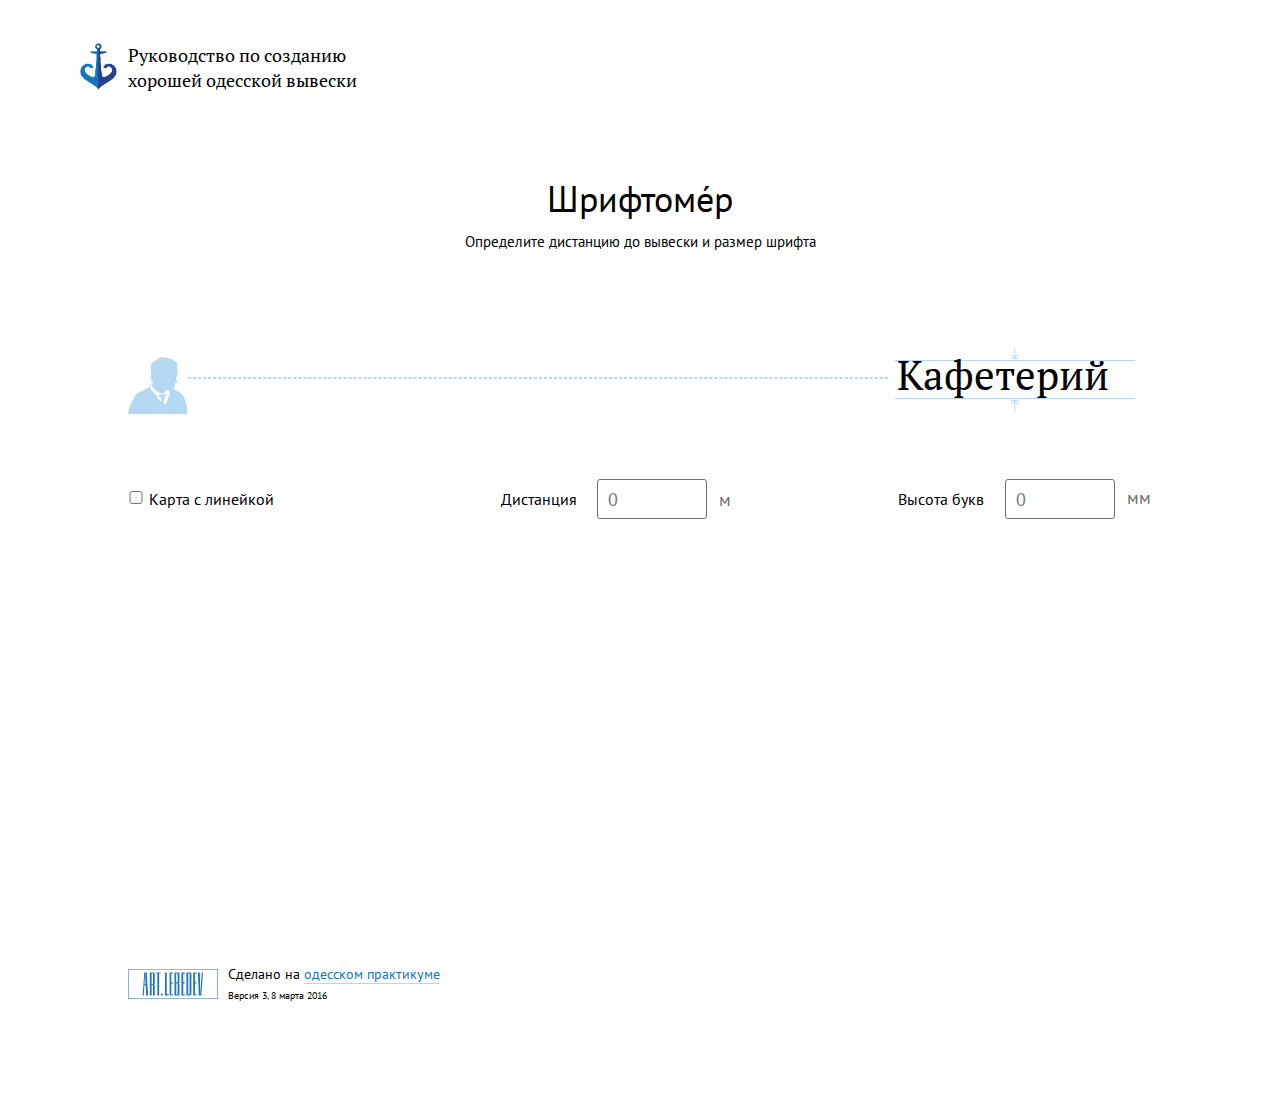
==== v.03-19/index.html @ 917c9a10 "[+] v. 03-19" ====
<!doctype html>
<html>
<head>
  <meta charset="utf-8">
  <meta name="viewport" content="initial-scale=1.0">
  <title>Шрифтомер</title>
  <link href="http://fonts.googleapis.com/css?family=PT+Sans:400,400|PT+Serif:400" rel="stylesheet" type="text/css">
  <link rel="stylesheet" href="css/standardize.css">
  <link rel="stylesheet" href="css/shriftomer-3.css">

  <!-- Yandex.Metrika counter --> <script type="text/javascript"> (function (d, w, c) { (w[c] = w[c] || []).push(function() { try { w.yaCounter34989135 = new Ya.Metrika({ id:34989135, clickmap:true, trackLinks:true, accurateTrackBounce:true, webvisor:true }); } catch(e) { } }); var n = d.getElementsByTagName("script")[0], s = d.createElement("script"), f = function () { n.parentNode.insertBefore(s, n); }; s.type = "text/javascript"; s.async = true; s.src = "https://mc.yandex.ru/metrika/watch.js"; if (w.opera == "[object Opera]") { d.addEventListener("DOMContentLoaded", f, false); } else { f(); } })(document, window, "yandex_metrika_callbacks"); </script> <noscript><div><img src="https://mc.yandex.ru/watch/34989135" style="position:absolute; left:-9999px;" alt="" /></div></noscript> <!-- /Yandex.Metrika counter -->
  
 
</head>
<body class="body page-shriftomer-3 clearfix">
  <div class="all clearfix">
    <div class="logo clearfix">
      <img class="odessa-logo" src="images/odessa-logo.gif">
      <h1 class="_text">Руководство&nbsp;по созданию<br>хорошей одесской вывески</h1>
    </div>
    <div class="namus clearfix">
      <h2 class="_text _text-2">Шрифтоме́р</h2>
      <p class="text _text">Определите дистанцию до вывески и размер шрифта

</p>
    </div>
    <div class="instruments clearfix">
      <div class="head-line-sign">
        <div class="head"></div>
        <div class="distance-line"></div>
        <div class="viveska">
          <p class="name">Кафетерий</p>
          <div class="top">
            <p class="arrow">⤓</p>
            <div class="hr"></div>
          </div>
          <div class="bottom">
            <p class="arrow">⤒</p>
            <div class="hr"></div>
          </div>
        </div>
      </div>
      <div class="inputs clearfix">
        <div   class="container clearfix">
          <label   for="show-on-map" class="checkbox-label clearfix js-map">
            <input id="show-on-map" class="checkbox" type="checkbox">
            <span class="point-text _text">Карта с линейкой</span>
          </label>
          <div class="distance-input clearfix">
            <p class="_text">Дистанция</p>
            <input id="distance-input" class="_input" name="distanciya" placeholder="0" type="number">
            <p class="m">м</p>
          </div>
          <div class="fontsize-input clearfix">
            <p class="_text">Высота букв</p>
            <input id="symbols-height" class="_input" name="distanciya" placeholder="0" type="number">
            <p class="m">мм</p>
          </div>
        </div>
      </div>
    </div>
    <div class="mapus clearfix">
      <div class="map"><script type="text/javascript" charset="utf-8" src="https://api-maps.yandex.ru/services/constructor/1.0/js/?sid=C_Go-hJME_GVf_C3_RWdQXZZgcXPr0pS&width=100%&height=316&lang=uk_UA&sourceType=constructor"></script></div>
    </div>
    <div class="footer clearfix">
      <div class="container clearfix">
        <div class="tema-logo clearfix">
          <img class="image" src="images/artlebedev-logo.svg">
        </div>
        <div class="description">
          <p class="made">Сделано на <a href="#">одесском практикуме</a></p>
          <p class="version">Версия 3, 8 марта 2016</p>
        </div>
      </div>
    </div>
  </div>

  <script src="js/jquery-min.js"></script>
  <script src="js/shriftomer-3.js"></script>
</body>
</html>
---- v.03-19/css/standardize.css ----
/*! normalize.css v2.1.0 | MIT License | git.io/normalize */

/* ==========================================================================
   HTML5 display definitions
   ========================================================================== */

/**
 * Correct `block` display not defined in IE 8/9.
 */

article,
aside,
details,
figcaption,
figure,
footer,
header,
hgroup,
main,
nav,
section,
summary {
    display: block;
}

/**
 * Correct `inline-block` display not defined in IE 8/9.
 */

audio,
canvas,
video {
    display: inline-block;
}

/**
 * Prevent modern browsers from displaying `audio` without controls.
 * Remove excess height in iOS 5 devices.
 */

audio:not([controls]) {
    display: none;
    height: 0;
}

/**
 * Address styling not present in IE 8/9.
 */

[hidden] {
    display: none;
}

/* ==========================================================================
   Base
   ========================================================================== */

/**
 * 1. Set default font family to sans-serif.
 * 2. Prevent iOS text size adjust after orientation change, without disabling
 *    user zoom.
 * 3. Ensure that the HTML is always 100% height. This fixed body height issues in Chrome for example.
 */

html {
    font-family: sans-serif; /* 1 */
    -webkit-text-size-adjust: 100%; /* 2 */
    -ms-text-size-adjust: 100%; /* 2 */
    min-height: 100%;
}

/**
 * Remove default margin.
 */

body {
    margin: 0;
}

/* ==========================================================================
   Links
   ========================================================================== */

/**
 * Address `outline` inconsistency between Chrome and other browsers.
 */

a:focus {
    outline: thin dotted;
}

/**
 * Improve readability when focused and also mouse hovered in all browsers.
 */

a:active,
a:hover {
    outline: 0;
}

/* ==========================================================================
   Typography
   ========================================================================== */

/**
 * Address variable `h1` font-size and margin within `section` and `article`
 * contexts in Firefox 4+, Safari 5, and Chrome.
 */

h1 {
    font-size: 2em;
    margin: 0.67em 0;
}

/**
 * Address styling not present in IE 8/9, Safari 5, and Chrome.
 */

abbr[title] {
    border-bottom: 1px dotted;
}

/**
 * Address style set to `bolder` in Firefox 4+, Safari 5, and Chrome.
 */

b,
strong {
    font-weight: bold;
}

/**
 * Address styling not present in Safari 5 and Chrome.
 */

dfn {
    font-style: italic;
}

/**
 * Address differences between Firefox and other browsers.
 */

hr {
    -moz-box-sizing: content-box;
    box-sizing: content-box;
    height: 0;
}

/**
 * Address styling not present in IE 8/9.
 */

mark {
    background: #ff0;
    color: #000;
}

/**
 * Correct font family set oddly in Safari 5 and Chrome.
 */

code,
kbd,
pre,
samp {
    font-family: monospace, serif;
    font-size: 1em;
}

/**
 * Improve readability of pre-formatted text in all browsers.
 */

pre {
    white-space: pre-wrap;
}

/**
 * Set consistent quote types.
 */

q {
    quotes: "\201C" "\201D" "\2018" "\2019";
}

/**
 * Address inconsistent and variable font size in all browsers.
 */

small {
    font-size: 80%;
}

/**
 * Prevent `sub` and `sup` affecting `line-height` in all browsers.
 */

sub,
sup {
    font-size: 75%;
    line-height: 0;
    position: relative;
    vertical-align: baseline;
}

sup {
    top: -0.5em;
}

sub {
    bottom: -0.25em;
}

/* ==========================================================================
   Embedded content
   ========================================================================== */

/**
 * Remove border when inside `a` element in IE 8/9.
 */

img {
    border: 0;
}

/**
 * Correct overflow displayed oddly in IE 9.
 */

svg:not(:root) {
    overflow: hidden;
}

/* ==========================================================================
   Figures
   ========================================================================== */

/**
 * Address margin not present in IE 8/9 and Safari 5.
 */

figure {
    margin: 0;
}

/* ==========================================================================
   Forms
   ========================================================================== */

/**
 * Define consistent border, margin, and padding.
 */
fieldset {
    margin: 0 2px;
    padding: 0.35em 0.625em 0.75em;
}

/**
 * 1. Correct `color` not being inherited in IE 8/9.
 * 2. Remove padding so people aren't caught out if they zero out fieldsets.
 */

legend {
    border: 0; /* 1 */
    padding: 0; /* 2 */
}

/**
 * 1. Correct font family not being inherited in all browsers.
 * 2. Correct font size not being inherited in all browsers.
 * 3. Address margins set differently in Firefox 4+, Safari 5, and Chrome.
 */

button,
input,
select,
textarea {
    font-family: inherit; /* 1 */
    font-size: 100%; /* 2 */
    font-weight: inherit; /* 1 */
    margin: 0; /* 3 */
    padding: 0;
}

/**
 * Remove the default button background color that browsers set
 */

button {
    background: transparent;
}

/**
 * Address Firefox 4+ setting `line-height` on `input` using `!important` in
 * the UA stylesheet.
 */

button,
input {
    line-height: normal;
}

/**
 * Address inconsistent `text-transform` inheritance for `button` and `select`.
 * All other form control elements do not inherit `text-transform` values.
 * Correct `button` style inheritance in Chrome, Safari 5+, and IE 8+.
 * Correct `select` style inheritance in Firefox 4+ and Opera.
 */

button,
select {
    text-transform: none;
}

/**
 * Make sure selects don't get the default browser styles.
 */
select {
  -webkit-appearance: none;
}


/**
 * 1. Avoid the WebKit bug in Android 4.0.* where (2) destroys native `audio`
 *    and `video` controls.
 * 2. Correct inability to style clickable `input` types in iOS.
 * 3. Improve usability and consistency of cursor style between image-type
 *    `input` and others.
 */

button,
html input[type="button"], /* 1 */
input[type="reset"],
input[type="submit"] {
    -webkit-appearance: button; /* 2 */
    cursor: pointer; /* 3 */
}

/**
 * Re-set default cursor for disabled elements.
 */

button[disabled],
html input[disabled] {
    cursor: default;
}

/**
 * 1. Address box sizing set to `content-box` in IE 8/9.
 * 2. Remove excess padding in IE 8/9.
 */

input[type="checkbox"],
input[type="radio"] {
    box-sizing: border-box; /* 1 */
    padding: 0; /* 2 */
}

/**
 * 1. Address `appearance` set to `searchfield` in Safari 5 and Chrome.
 * 2. Address `box-sizing` set to `border-box` in Safari 5 and Chrome
 *    (include `-moz` to future-proof).
 */

input[type="search"] {
    -webkit-appearance: textfield; /* 1 */
    -moz-box-sizing: content-box;
    -webkit-box-sizing: content-box; /* 2 */
    box-sizing: content-box;
}

/**
 * Remove inner padding and search cancel button in Safari 5 and Chrome
 * on OS X.
 */

input[type="search"]::-webkit-search-cancel-button,
input[type="search"]::-webkit-search-decoration {
    -webkit-appearance: none;
}

/**
 * Remove inner padding and border in Firefox 4+.
 */

button::-moz-focus-inner,
input::-moz-focus-inner {
    border: 0;
    padding: 0;
}

/**
 * 1. Remove default vertical scrollbar in IE 8/9.
 * 2. Improve readability and alignment in all browsers.
 * 3. Disable resizing by default.
 */

textarea {
    overflow: auto; /* 1 */
    vertical-align: top; /* 2 */
    resize: none; /* 3 */
}

/* ==========================================================================
   Tables
   ========================================================================== */

/**
 * Remove most spacing between table cells.
 */

table {
    border-collapse: collapse;
    border-spacing: 0;
}



html, body, div, span, applet, object, iframe,
h1, h2, h3, h4, h5, h6, p, blockquote, pre,
a, abbr, acronym, address, big, cite, code,
del, dfn, em, font, img, ins, kbd, q, s, samp,
small, strike, strong, sub, sup, tt, var,
dl, dt, dd, ol, ul, li,
fieldset, form, label, legend,
table, caption, tbody, tfoot, thead, tr, th, td {
  margin: 0;
  padding: 0;
  border: 0;
  outline: 0;
  font-weight: inherit;
  font-style: inherit;
  font-size: 100%;
  font-family: inherit;
  vertical-align: baseline;
}
/* remember to define focus styles! */
:focus {
  outline: 0;
}
body {
  line-height: 1;
  color: black;
  background: white;
}
ol, ul, li {
  list-style: none;
}
/* tables still need 'cellspacing="0"' in the markup */
table {
  border-collapse: separate;
  border-spacing: 0;
}
caption, th, td {
  text-align: left;
  font-weight: normal;
}
blockquote:before, blockquote:after,
q:before, q:after {
  content: "";
}
blockquote, q {
  quotes: "" "";
}
a,
a:hover,
a:visited {
  text-decoration: none;
}
button,
input,
fieldset,
textarea,
select {
  font-size: inherit;
  color: inherit;
  border: none;
  border-radius: 0;
}
img {
  width: 100%;
  height: auto;
}
.clearfix:before, .clearfix:after { content: ""; display: table; }
.clearfix:after { clear: both; }
.clearfix { *zoom: 1; }

* {
  -moz-box-sizing: border-box;
  box-sizing: border-box;
}
---- v.03-19/css/shriftomer-3.css ----
body {
  height: 100%;
  background: none rgb(255, 255, 255);
  background-repeat: no-repeat;
  background-size: 1175px 684px;
  background-position: 59% 12%;
  font: 400 1em/1.38 'PT Sans';
  color: rgb(0, 0, 0);
}

/* Remove controls from Safari and Chrome */
input[type=number]::-webkit-inner-spin-button,
input[type=number]::-webkit-outer-spin-button {
  -webkit-appearance: none;
  margin: 0; /* Removes leftover margin */
}

.all {
  position: relative;
  width: 100%;
  min-width: 1000px;
  max-width: 1600px;
  margin: 0 auto;
  padding-bottom: 25px;
}

.arrow {
  position: absolute;
  left: 0;
  right: 0;
  width: 7px;
  margin: 0 auto;
  font-family: 'PT Serif';
  font-size: 1em;
  color: rgb(180, 214, 243);
}

.bottom {
  position: absolute;
  top: 51px;
  left: -0.1102178424%;
  z-index: 25;
  width: 240px;
  height: 22px;
}

.bottom .arrow {
  top: 0;
  z-index: 24;
}

.bottom .hr {
  top: 4px;
  z-index: 23;
}

.checkbox {
  display: block;
  float: left;
  width: 16px;
  margin-top: 3px;
}

.checkbox-label {
  display: block;
  float: left;
  width: 160px;
  height: 20px;
  margin-top: 16px;
}

.description {
  position: relative;
  float: left;
  width: 67.9487179487%;
  height: 33px;
  margin: -4px 0 0 1.25659%;
}

.distance-input {
  float: right;
  width: 235px;
  height: 40px;
  margin: 7px 41% 0 0;
}

.distance-line {
  position: absolute;
  top: 34px;
  left: 0;
  z-index: 22;
  width: 85%;
  height: 2px;
  border: 1px dashed rgb(180, 214, 243);
}

.fontsize-input {
  position: relative;
  float: right;
  clear: both;
  width: 254px;
  height: 40px;
  margin-top: -42px;
}

.footer {
  float: left;
  clear: both;
  width: 100%;
  height: 116px;
  margin-top: 47px;
}

.footer .container {
  float: left;
  width: 332px;
  height: 81px;
  margin-left: 10%;
}

.head {
  position: relative;
  float: left;
  z-index: 31;
  width: 61px;
  height: 58px;
  margin: 13px 0 0 -0.0625%;
  background-image: url('../images/man.gif');
  background-repeat: no-repeat;
  background-size: 61px auto;
  background-position: 20% 0%;
}

.head-line-sign {
  position: relative;
  float: left;
  width: 100%;
  height: 73px;
}

.hr {
  position: absolute;
  left: 0;
  width: 100%;
  height: 1px;
  background: none rgb(180, 214, 243);
}

.image {
  display: block;
  float: left;
  width: 90px;
  height: auto;
  overflow: hidden;
}

.inputs {
  position: relative;
  float: left;
  clear: both;
  width: 100%;
  height: 53px;
  margin-top: 56px;
}

.inputs .container {
  width: 100%;
  height: 47px;
  margin: 0 auto;
}

.instruments {
  width: 80%;
  height: 182px;
  margin: 90px auto 0;
}

.logo {
  float: left;
  width: 249px;
  height: 48px;
  margin: 43px 0 0 10.1%;
}

.m {
  float: left;
  margin: 9px 0 0 12px;
  font-size: 1.125em;
  color: rgb(110, 110, 110);
}

.made {
  position: absolute;
  top: 0;
  left: 0;
  z-index: 1;
  font-size: 0.875em;
  text-align: center;
  color: rgb(0, 0, 0);
}

.map {
  width: 100%;
  height: 316px;
  margin: 0 auto;
  overflow: hidden;
}

.mapus {
  visibility: hidden;
  float: left;
  clear: both;
  width: 90%;
  height: 316px;
  margin: 81px 0 0 5%;
}

.name {
  position: absolute;
  top: 4px;
  left: 2px;
  z-index: 29;
  font-family: 'PT Serif';
  font-size: 2.563em;
  color: rgb(0, 0, 0);
}

.namus {
  position: relative;
  width: 80%;
  margin: 174px auto 0;
}

.odessa-logo {
  display: block;
  float: left;
  width: 37px;
  height: auto;
  margin-left: -49px;
  overflow: hidden;
}

.point-text {
  display: block;
  float: left;
  margin-left: 5px;
  font-size: 1em;
}

.tema-logo {
  float: left;
  width: 28.8461538461%;
  height: 30px;
}

.text {
  width: 53.0555555555%;
  margin: 58px auto 0;
  font-size: 0.938em;
  text-align: center;
  color: rgb(0, 0, 0);
}

.top {
  position: absolute;
  top: 0;
  left: -0.1102178424%;
  z-index: 28;
  width: 240px;
  height: 22px;
}

.top .arrow {
  top: -1px;
  z-index: 27;
}

.top .hr {
  top: 17px;
  z-index: 26;
}

.version {
  position: absolute;
  top: 24px;
  left: 0;
  font-size: 0.625em;
  text-align: center;
  color: rgb(0, 0, 0);
}

.viveska {
  position: relative;
  float: right;
  z-index: 30;
  width: 241px;
  height: 73px;
  margin-right: 16px;
  padding-left: 4px;
  background-color: rgb(255, 255, 255);
  box-shadow: -2px 0 0 3px rgb(255, 255, 255);
}

._input {
  display: block;
  float: left;
  width: 110px;
  height: 40px;
  padding: 2px 10px 0;
  border: 1px solid #6e6e6e;
  border-radius: 3px;
  background-color: rgb(255, 255, 255);
  font-size: 1.125em;
  color: rgb(0, 0, 0);
}

.distance-input ._input {
  margin-left: 20px;
}

.distance-input ._text {
  float: left;
  margin: 10px 0 0 4px;
  font-size: 1em;
  line-height: 1.28;
  text-align: right;
  color: rgb(0, 0, 0);
}

.fontsize-input ._input {
  margin: 2px 0 0 107px;
}

.fontsize-input ._text {
  position: absolute;
  top: 12px;
  left: 0;
  z-index: 11;
  font-size: 1em;
  line-height: 1.28;
  text-align: right;
  color: rgb(0, 0, 0);
}

.logo ._text {
  float: left;
  clear: both;
  margin: -47px 0 0 -0.35141%;
  font-family: 'PT Serif';
  font-size: 1.125em;
  color: rgb(0, 0, 0);
}

.namus ._text-2 {
  float: left;
  width: 100%;
  font-size: 2.25em;
  text-align: center;
  color: rgb(0, 0, 0);
}

.made a {
  border-bottom: 1px solid #b4d6f3;
  border-top-width: 0;
  border-right-width: 0;
  border-left-width: 0;
  border-top-color: transparent;
  border-right-color: transparent;
  border-left-color: transparent;
  border-top-style: none;
  border-right-style: none;
  border-left-style: none;
  border-top-left-radius: 0;
  border-top-right-radius: 0;
  border-bottom-right-radius: 0;
  border-bottom-left-radius: 0;
  background-color: transparent;
  font-family: inherit;
  font-style: inherit;
  font-size: inherit;
  font-weight: inherit;
  text-transform: inherit;
  text-decoration: inherit;
  letter-spacing: inherit;
  word-spacing: inherit;
  color: #2075bc;
  opacity: 1;
  word-break: normal;
  word-wrap: normal;
  white-space: normal;
}

.made a:hover {
  border-bottom-color: #88beec;
  color: #195a90;
}
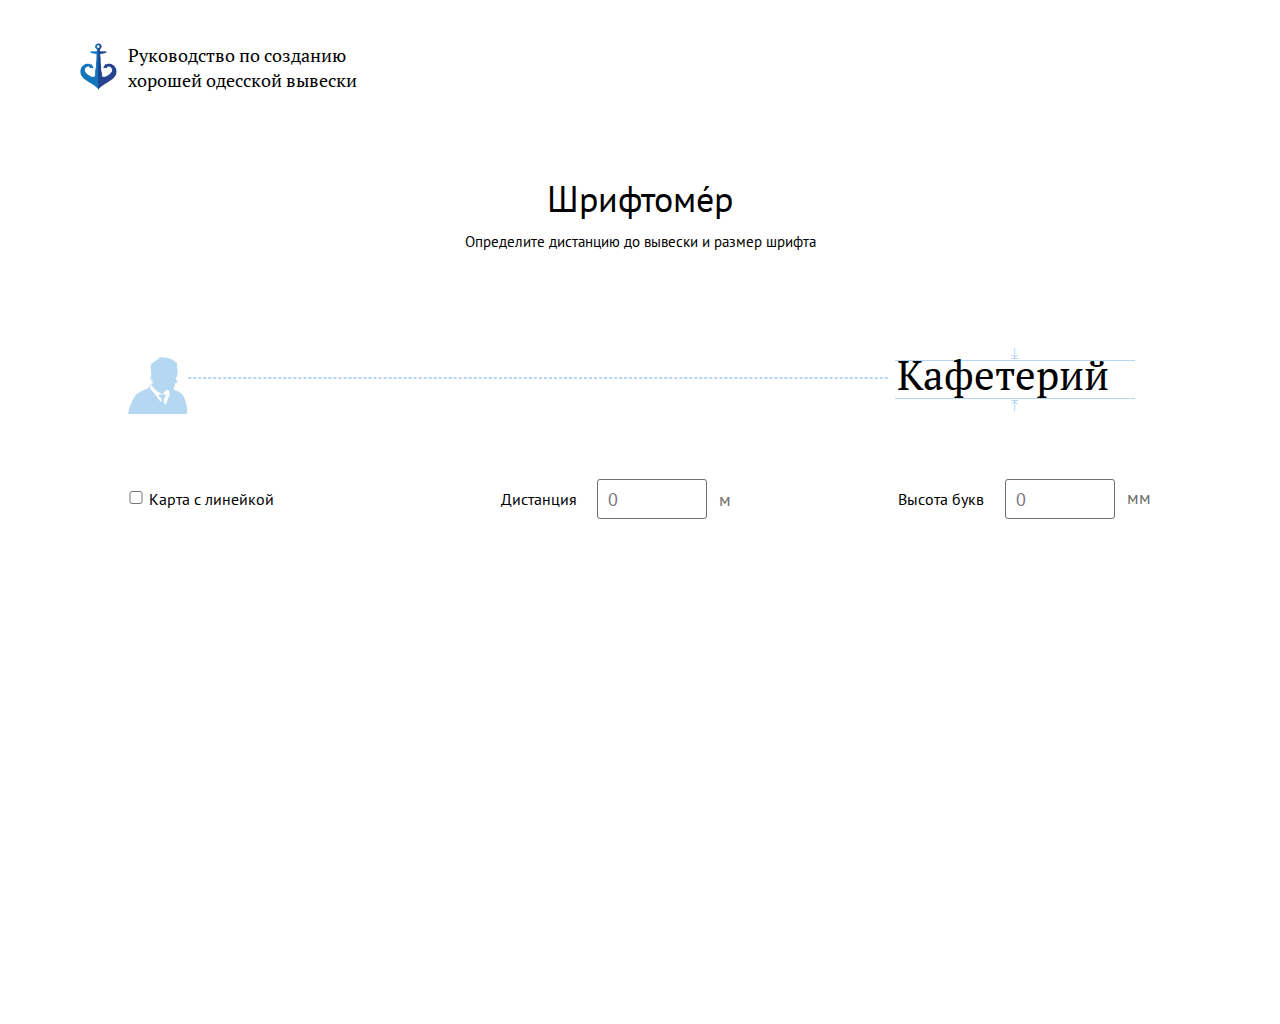
==== commit 21953f6d: ".save" ====
--- a/v.03-19/index.html
+++ b/v.03-19/index.html
@@ -7,7 +7,7 @@
   <link href="http://fonts.googleapis.com/css?family=PT+Sans:400,400|PT+Serif:400" rel="stylesheet" type="text/css">
   <link rel="stylesheet" href="css/standardize.css">
   <link rel="stylesheet" href="css/shriftomer-3.css">
-
+  <script src="https://api-maps.yandex.ru/2.1/?lang=ru_RU" type="text/javascript"></script>
   <!-- Yandex.Metrika counter --> <script type="text/javascript"> (function (d, w, c) { (w[c] = w[c] || []).push(function() { try { w.yaCounter34989135 = new Ya.Metrika({ id:34989135, clickmap:true, trackLinks:true, accurateTrackBounce:true, webvisor:true }); } catch(e) { } }); var n = d.getElementsByTagName("script")[0], s = d.createElement("script"), f = function () { n.parentNode.insertBefore(s, n); }; s.type = "text/javascript"; s.async = true; s.src = "https://mc.yandex.ru/metrika/watch.js"; if (w.opera == "[object Opera]") { d.addEventListener("DOMContentLoaded", f, false); } else { f(); } })(document, window, "yandex_metrika_callbacks"); </script> <noscript><div><img src="https://mc.yandex.ru/watch/34989135" style="position:absolute; left:-9999px;" alt="" /></div></noscript> <!-- /Yandex.Metrika counter -->
   
  
@@ -20,9 +20,8 @@
     </div>
     <div class="namus clearfix">
       <h2 class="_text _text-2">Шрифтоме́р</h2>
-      <p class="text _text">Определите дистанцию до вывески и размер шрифта
+      <p class="text _text">Определите дистанцию до вывески и размер шрифта</p>
 
-</p>
     </div>
     <div class="instruments clearfix">
       <div class="head-line-sign">
@@ -59,8 +58,9 @@
         </div>
       </div>
     </div>
-    <div class="mapus clearfix">
-      <div class="map"><script type="text/javascript" charset="utf-8" src="https://api-maps.yandex.ru/services/constructor/1.0/js/?sid=C_Go-hJME_GVf_C3_RWdQXZZgcXPr0pS&width=100%&height=316&lang=uk_UA&sourceType=constructor"></script></div>
+    <div  class="mapus clearfix">
+      <div id="mapus-map" class="map">
+        <!--<script type="text/javascript" charset="utf-8" src="https://api-maps.yandex.ru/services/constructor/1.0/js/?sid=C_Go-hJME_GVf_C3_RWdQXZZgcXPr0pS&width=100%&height=316&lang=uk_UA&sourceType=constructor"></script></div>-->
     </div>
     <div class="footer clearfix">
       <div class="container clearfix">
@@ -69,7 +69,7 @@
         </div>
         <div class="description">
           <p class="made">Сделано на <a href="#">одесском практикуме</a></p>
-          <p class="version">Версия 3, 8 марта 2016</p>
+          <p class="version">Версия 3, 19 марта 2016</p>
         </div>
       </div>
     </div>
--- a/v.03-19/css/shriftomer-3.css
+++ b/v.03-19/css/shriftomer-3.css
@@ -206,13 +206,15 @@
   overflow: hidden;
 }
 
+
 .mapus {
   visibility: hidden;
   float: left;
   clear: both;
-  width: 90%;
+  width: 80%;
   height: 316px;
-  margin: 81px 0 0 5%;
+  margin: 20px 0 0 10%;
+  background-color: rgb(251, 251, 251);
 }
 
 .name {
